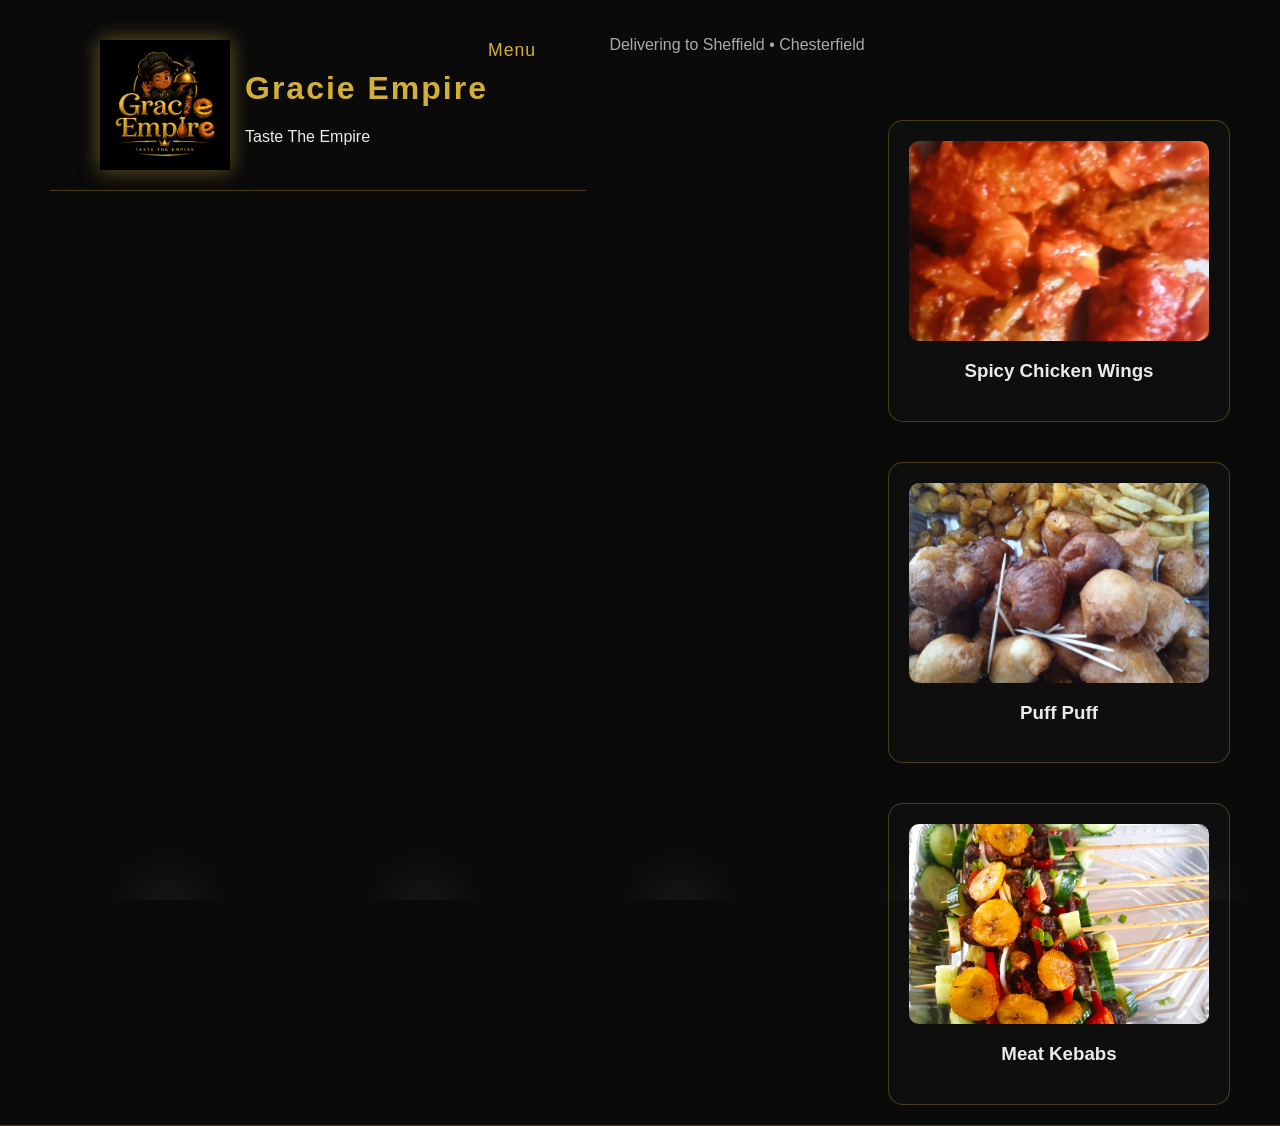
==== index.html @ 7961ef5b "Initial luxury website" ====
<!DOCTYPE html>
<html>

<head>
  <link rel="stylesheet" href="styles.css">
<head>

<body>

<header>
  <header>
  <div class="brand">
  <img src="logo.png" class="logo">
  <div>
    <h1>Gracie Empire</h1>
    <p class="tagline">Taste The Empire</p>
  </div>
</div>

<a href="menu.html">Menu</a>
</header>
 

</body>
</html>
<p class="delivery">Delivering to Sheffield • Chesterfield</p>
<section class="showcase">

  <div class="box">
    <img src="image/chickenwings.jpg">
    <h3>Spicy Chicken Wings</h3>
  </div>

  <div class="box">
    <img src="image/puffpuff.jpg">
    <h3>Puff Puff</h3>
  </div>

  <div class="box">
    <img src="image/meatkebab.jpg">
    <h3>Meat Kebabs</h3>
  </div>

</section>
<div class="smoke">
  <span></span>
  <span></span>
  <span></span>
  <span></span>
  <span></span>
</div>
---- styles.css ----
/* BASE */
body {
  background: #0a0a0a;
  color: #eaeaea;
  font-family: 'Poppins', sans-serif;
  margin: 0;
}

/* HEADER */
header {
  display: flex;
  justify-content: space-between;
  align-items: flex-start;  /* THIS pushes Menu up */
  padding: 20px 50px;
  border-bottom: 1px solid rgba(212,175,55,0.3);
}

header h1 {
  color: #d4af37;
  letter-spacing: 2px;
}

a {
  color: #d4af37;
  text-decoration: none;
}

/* MENU SECTION */
.menu {
  padding: 60px 40px;
  text-align: center;
}

.menu h2 {
  font-size: 2.5rem;
  color: #d4af37;
  margin-bottom: 10px;
}

.delivery {
  color: #aaa;
  margin-bottom: 40px;
}

/* GRID LAYOUT */
.menu {
  display: grid;
  grid-template-columns: repeat(auto-fit, minmax(250px, 1fr));
  gap: 40px;
}

/* ITEM CARD */
.item {
  background: rgba(255,255,255,0.02);
  padding: 20px;
  border-radius: 15px;
  border: 1px solid rgba(212,175,55,0.2);
  transition: 0.4s ease;
}

/* IMAGE */
.item img {
  width: 100%;
  height: 180px;
  object-fit: cover;
  border-radius: 10px;
  margin-bottom: 15px;
}

/* HOVER EFFECT */
.item:hover {
  transform: translateY(-10px) scale(1.03);
  border-color: #d4af37;
  box-shadow: 0 10px 30px rgba(212,175,55,0.2);
}

/* TEXT */
.item h3 {
  margin: 10px 0;
}

.item p {
  color: #ccc;
}

/* BUTTON */
button {
  margin-top: 15px;
  padding: 10px 20px;
  border: 1px solid #d4af37;
  background: transparent;
  color: #d4af37;
  cursor: pointer;
  transition: 0.3s;
}

button:hover {
  background: #d4af37;
  color: black;
}

/* DISABLED */
.order-btn:disabled {
  opacity: 0.4;
  cursor: not-allowed;
}

/* FADE IN ANIMATION */
.item {
  opacity: 0;
  transform: translateY(40px);
  animation: fadeUp 0.8s ease forwards;
}

.item:nth-child(2) { animation-delay: 0.2s; }
.item:nth-child(3) { animation-delay: 0.4s; }
.item:nth-child(4) { animation-delay: 0.6s; }

@keyframes fadeUp {
  to {
    opacity: 1;
    transform: translateY(0);
  }
}
/* SHOWCASE SECTION */
.showcase {
  display: flex;
  flex-direction: column;
  align-items: center;   /* CENTER HORIZONTALLY */
  justify-content: center;
  gap: 40px;
  margin-top: 100px;
}

/* BOX STYLE */
.box {
  background: rgba(255,255,255,0.02);
  border: 1px solid rgba(212,175,55,0.3);
  border-radius: 15px;
  padding: 20px;
  width: 300px;
  text-align: center;
  transition: 0.3s;
}

/* IMAGE */
.box img {
  width: 100%;
  height: 200px;
  object-fit: cover;
  border-radius: 10px;
}

/* TITLE */
.box h3 {
  margin-top: 15px;
}

/* HOVER EFFECT */
.box:hover {
  transform: translateY(-8px);
  border-color: #d4af37;
  box-shadow: 0 10px 25px rgba(212,175,55,0.2);
}
/* SMOKE CONTAINER */
.smoke {
  position: fixed;
  bottom: 0;
  left: 0;
  width: 100%;
  height: 100%;
  pointer-events: none;
  overflow: hidden;
  z-index: 0;
}

/* SMOKE PARTICLES */
.smoke span {
  position: absolute;
  bottom: -50px;
  width: 80px;
  height: 80px;
  background: rgba(255,255,255,0.05);
  border-radius: 50%;
  filter: blur(20px);
  animation: rise 12s infinite ease-in;
}

/* CREATE MULTIPLE SMOKE BUBBLES */
.smoke span:nth-child(1) { left: 10%; animation-delay: 0s; }
.smoke span:nth-child(2) { left: 30%; animation-delay: 2s; }
.smoke span:nth-child(3) { left: 50%; animation-delay: 4s; }
.smoke span:nth-child(4) { left: 70%; animation-delay: 6s; }
.smoke span:nth-child(5) { left: 90%; animation-delay: 8s; }

/* ANIMATION */
@keyframes rise {
  0% {
    transform: translateY(0) scale(1);
    opacity: 0;
  }
  20% {
    opacity: 0.4;
  }
  100% {
    transform: translateY(-800px) scale(2);
    opacity: 0;
  }
}
.brand {
  display: flex;
  align-items: center;
  gap: 15px;
}

 .logo {
  width: 160px;   /* bigger than text now */
  height: auto;
 object-fit: contain;
}
.logo {
  width: 150px;
}
header a {
  font-size: 1.1rem;
  color: #d4af37;
  letter-spacing: 1px;
  transition: 0.3s;
}

header a:hover {
  color: white;
}
.logo {
  width: 130px;
  filter: drop-shadow(0 0 10px rgba(212,175,55,0.5));
}
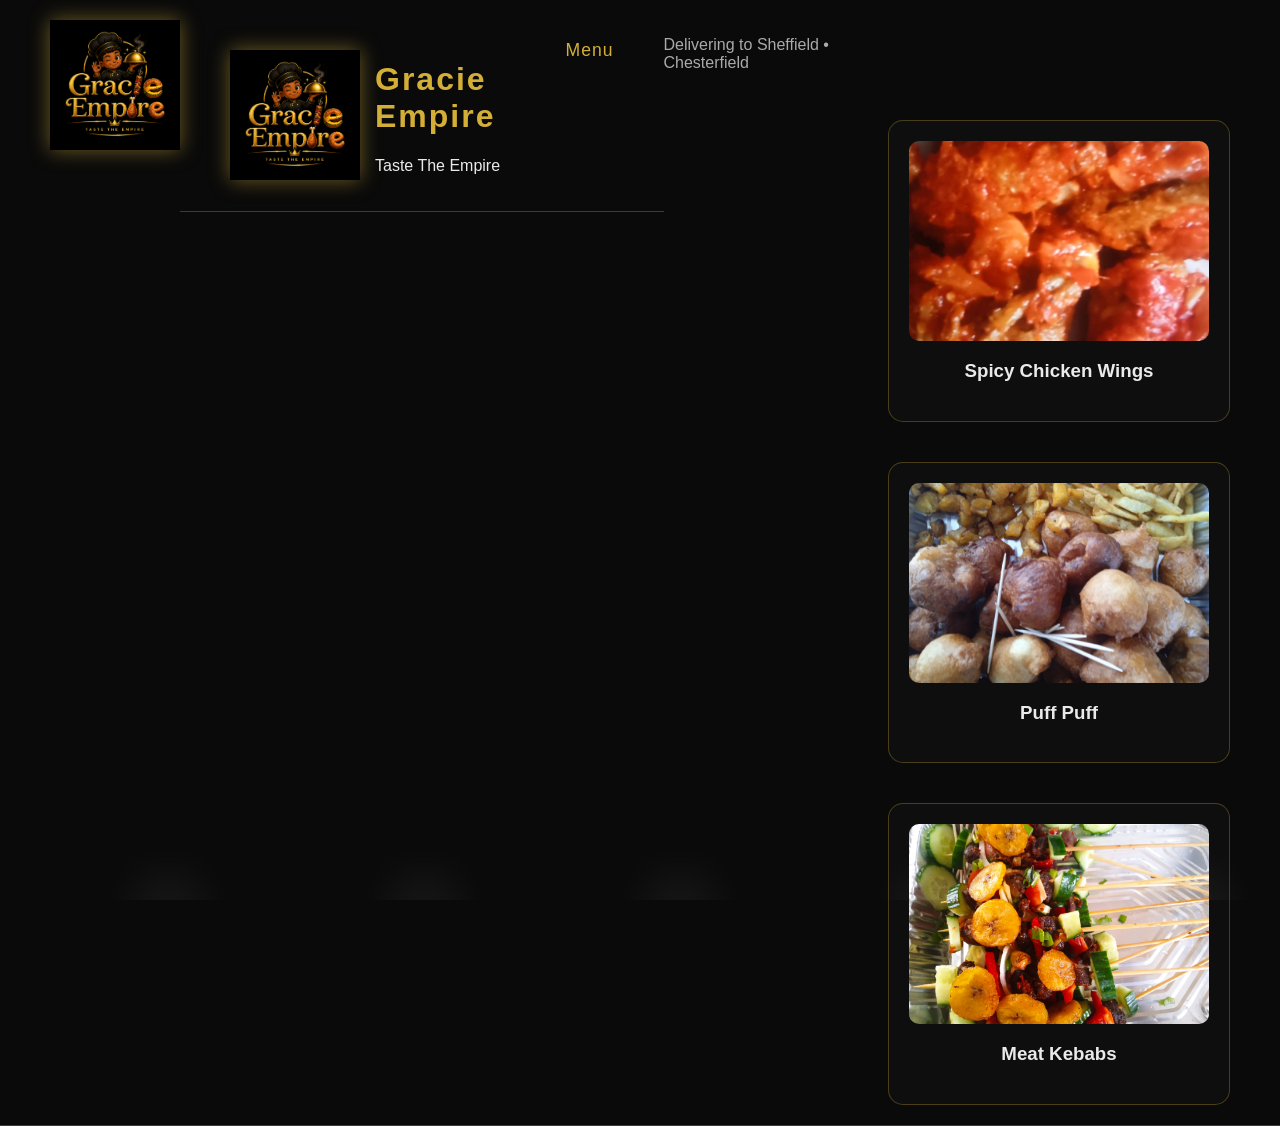
==== commit 3e4d5235: "Update pages" ====
--- a/index.html
+++ b/index.html
@@ -4,10 +4,12 @@
 <head>
   <link rel="stylesheet" href="styles.css">
 <head>
-
+<meta name="viewport" content="width=device-width, initial-scale=1.0">
+<meta name="viewport" content="width=device-width, initial-scale=1.0">
 <body>
 
 <header>
+  <img src="logo.png" class="logo" onclick="logoClick()">
   <header>
   <div class="brand">
   <img src="logo.png" class="logo">
--- a/styles.css
+++ b/styles.css
@@ -234,4 +234,97 @@
 .logo {
   width: 130px;
   filter: drop-shadow(0 0 10px rgba(212,175,55,0.5));
+}
+/* MOBILE RESPONSIVE */
+@media (max-width: 768px) {
+
+  /* HEADER STACK */
+  header {
+    flex-direction: column;
+    align-items: center;
+    text-align: center;
+    gap: 10px;
+  }
+
+  /* LOGO BIGGER + CENTER */
+  .brand {
+    flex-direction: column;
+    align-items: center;
+  }
+
+  .logo {
+    width: 120px;
+  }
+
+  /* TITLE */
+  .brand h1 {
+    font-size: 1.5rem;
+  }
+
+  /* MENU LINK */
+  header a {
+    margin-top: 5px;
+  }
+
+  /* HERO TEXT */
+  .hero h2 {
+    font-size: 2rem;
+  }
+
+  .hero p {
+    font-size: 0.9rem;
+  }
+
+  /* BUTTON */
+  .btn {
+    padding: 10px 20px;
+  }
+
+  /* MENU GRID → STACK */
+  .menu {
+    grid-template-columns: 1fr; /* ONE COLUMN */
+    padding: 30px 20px;
+  }
+
+  /* BOXES FULL WIDTH */
+  .item {
+    width: 100%;
+  }
+
+  /* IMAGES */
+  .item img {
+    height: 200px;
+  }
+
+  /* SHOWCASE FIX */
+  .showcase {
+    padding: 20px;
+  }
+
+  .box {
+    width: 100%;
+  }
+}
+@media (max-width: 768px) {
+
+  .menu {
+    display: flex !important;
+    flex-direction: column;
+    padding: 20px;
+  }
+
+  .item {
+    width: 100%;
+    margin-bottom: 30px;
+  }
+
+  .item img {
+    width: 100%;
+    height: 220px;
+  }
+
+  .order-btn {
+    width: 100%;
+    padding: 14px;
+  }
 }
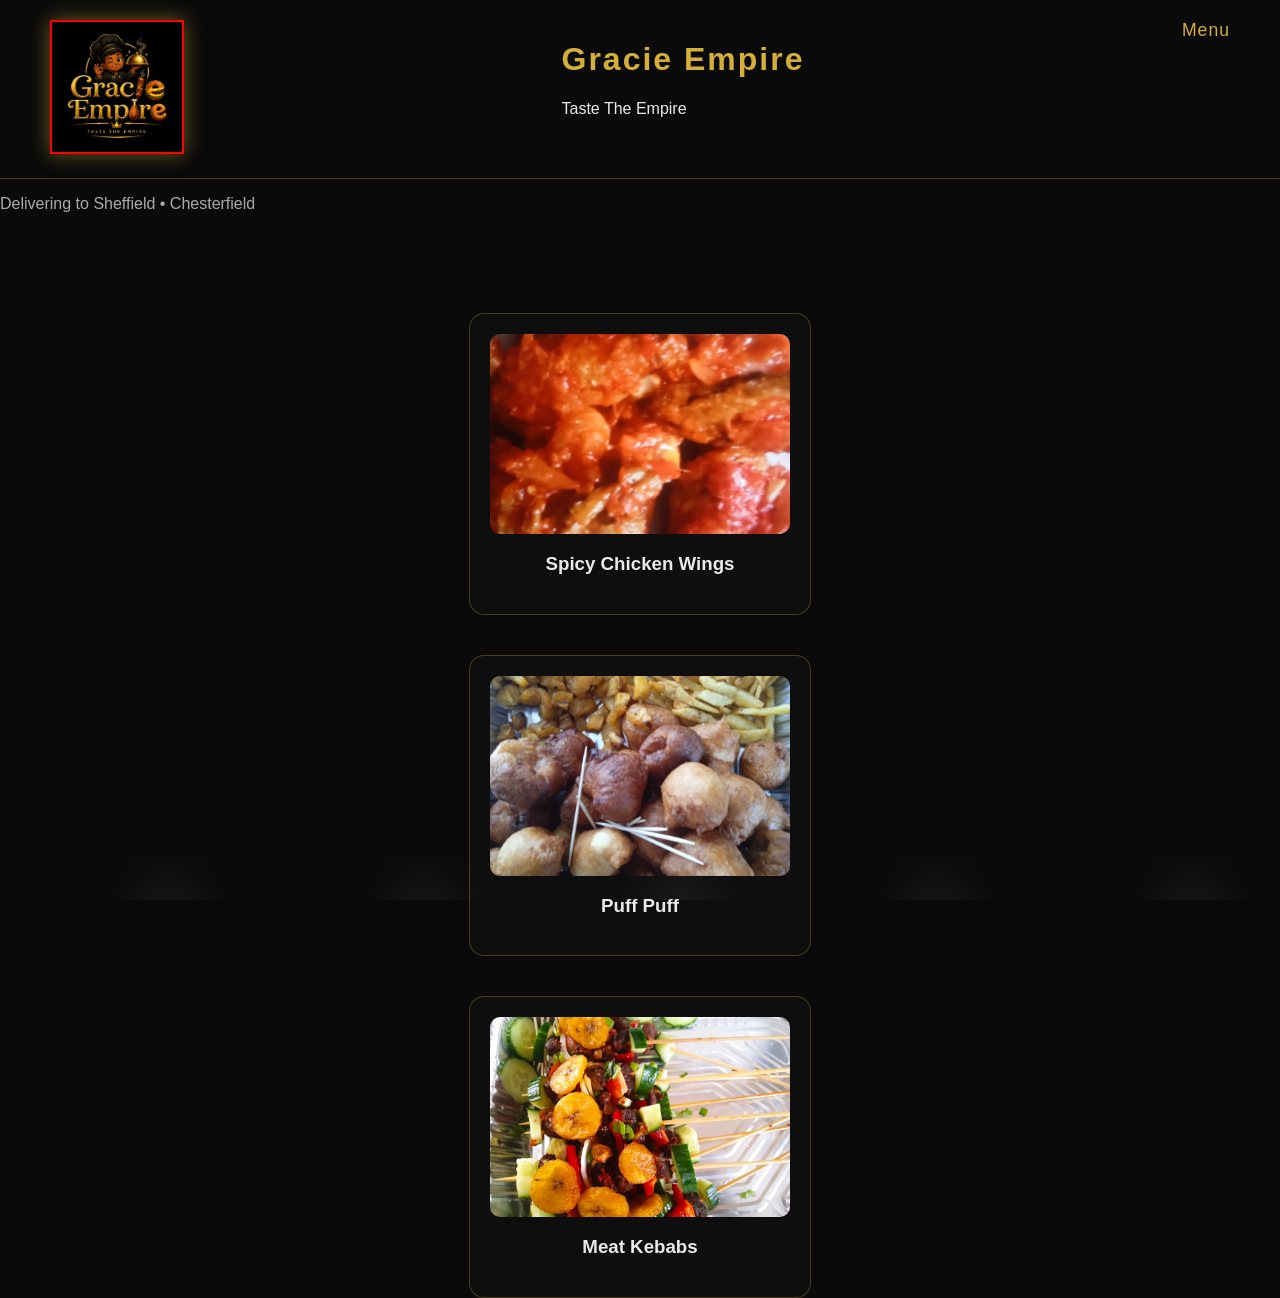
==== commit 53caafe2: "Update index" ====
--- a/index.html
+++ b/index.html
@@ -9,10 +9,9 @@
 <body>
 
 <header>
-  <img src="logo.png" class="logo" onclick="logoClick()">
-  <header>
-  <div class="brand">
+ <div class="logo-box" onclick="logoClick()">
   <img src="logo.png" class="logo">
+</div>
   <div>
     <h1>Gracie Empire</h1>
     <p class="tagline">Taste The Empire</p>
--- a/styles.css
+++ b/styles.css
@@ -327,4 +327,46 @@
     width: 100%;
     padding: 14px;
   }
+}
+@media (max-width: 768px) {
+
+  /* FORCE 1 COLUMN (THIS IS THE MAIN FIX) */
+  .menu {
+    display: grid !important;
+    grid-template-columns: 1fr !important; /* ONE BIG COLUMN */
+    padding: 20px !important;
+    gap: 25px;
+  }
+
+  /* MAKE CARDS FULL WIDTH */
+  .item {
+    width: 100% !important;
+    max-width: 100% !important;
+  }
+
+  /* BIGGER IMAGES */
+  .item img {
+    width: 100%;
+    height: 260px;
+    object-fit: cover;
+  }
+
+  /* BIGGER TEXT */
+  .item h3 {
+    font-size: 1.6rem;
+  }
+
+  .item p {
+    font-size: 1.2rem;
+  }
+
+  /* BIG BUTTON */
+  .order-btn {
+    width: 100%;
+    padding: 16px;
+    font-size: 1.1rem;
+  }
+}
+.logo {
+  border: 2px solid red;
 }
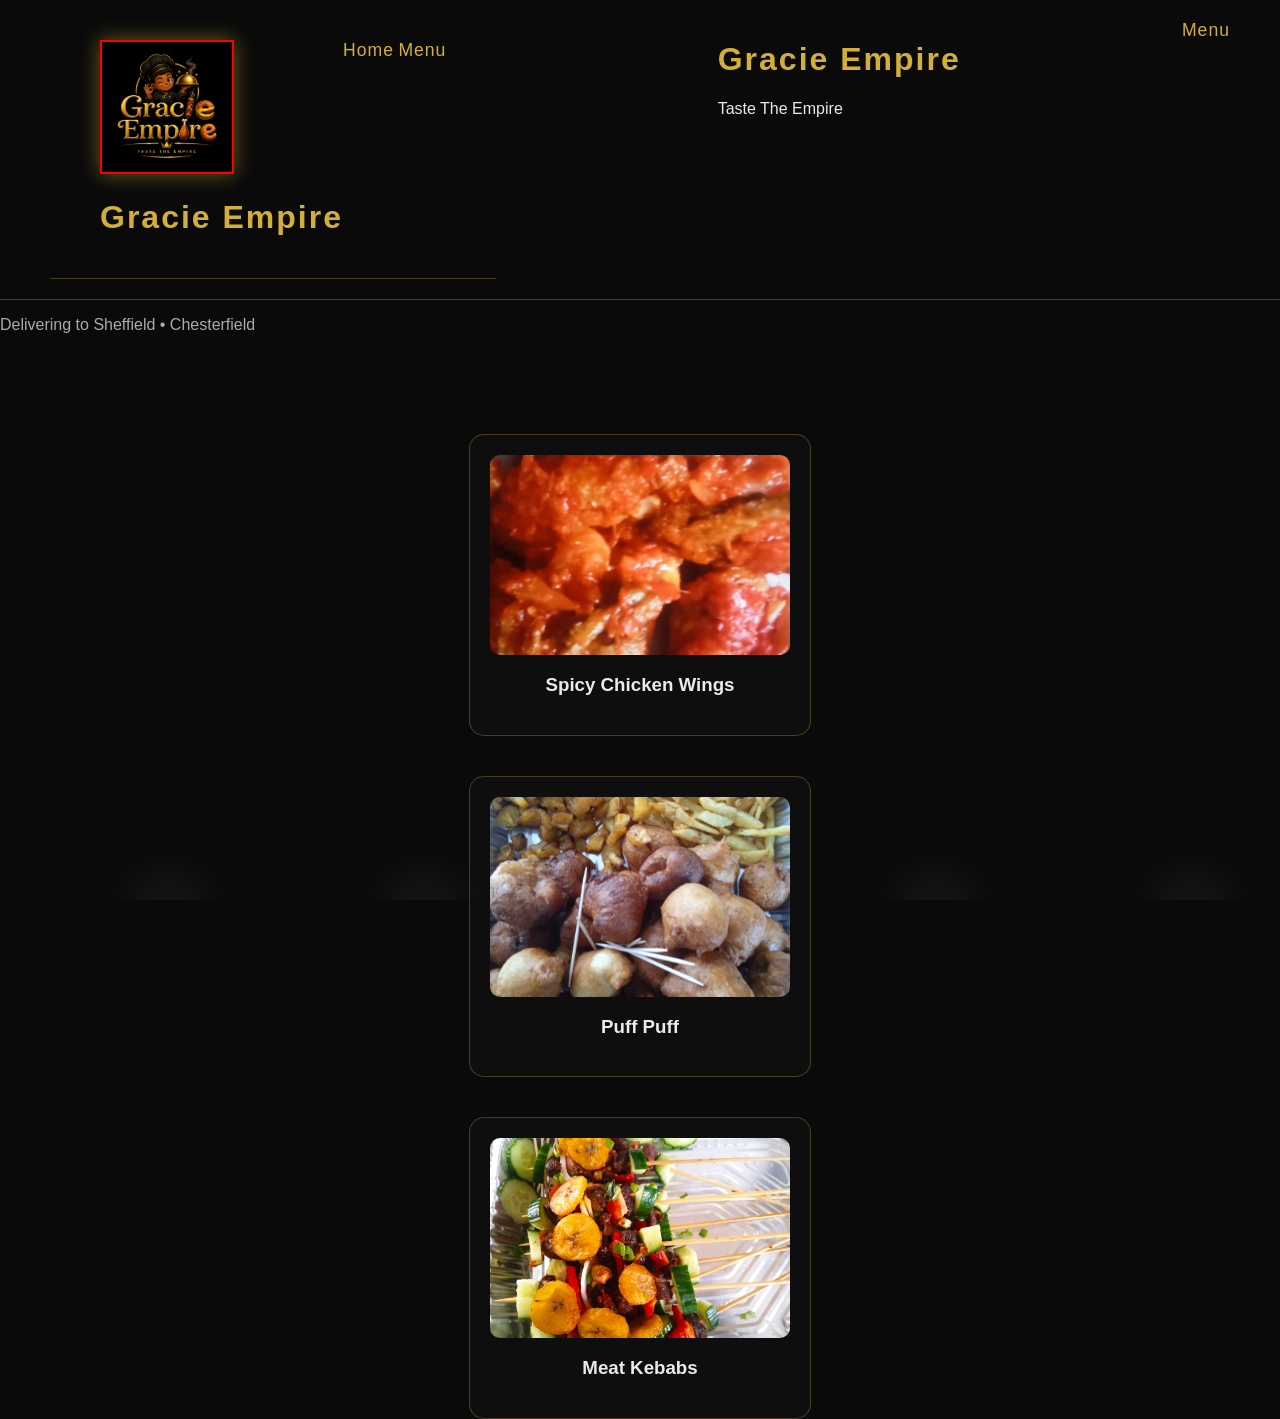
==== commit abe7ebec: "Update pages" ====
--- a/index.html
+++ b/index.html
@@ -9,8 +9,18 @@
 <body>
 
 <header>
- <div class="logo-box" onclick="logoClick()">
-  <img src="logo.png" class="logo">
+ <header class="header" onclick="headerClick(event)">
+  <div class="left">
+    <img src="logo.png" class="logo">
+    <h1 class="brand">Gracie Empire</h1>
+  </div>
+
+  <nav class="nav">
+    <a href="index.html">Home</a>
+    <a href="menu.html">Menu</a>
+  </nav>
+</header>
+
 </div>
   <div>
     <h1>Gracie Empire</h1>
--- a/styles.css
+++ b/styles.css
@@ -369,4 +369,11 @@
 }
 .logo {
   border: 2px solid red;
+}
+.logo-box {
+  cursor: pointer;
+  display: inline-block;
+}
+.header {
+  cursor: pointer;
 }
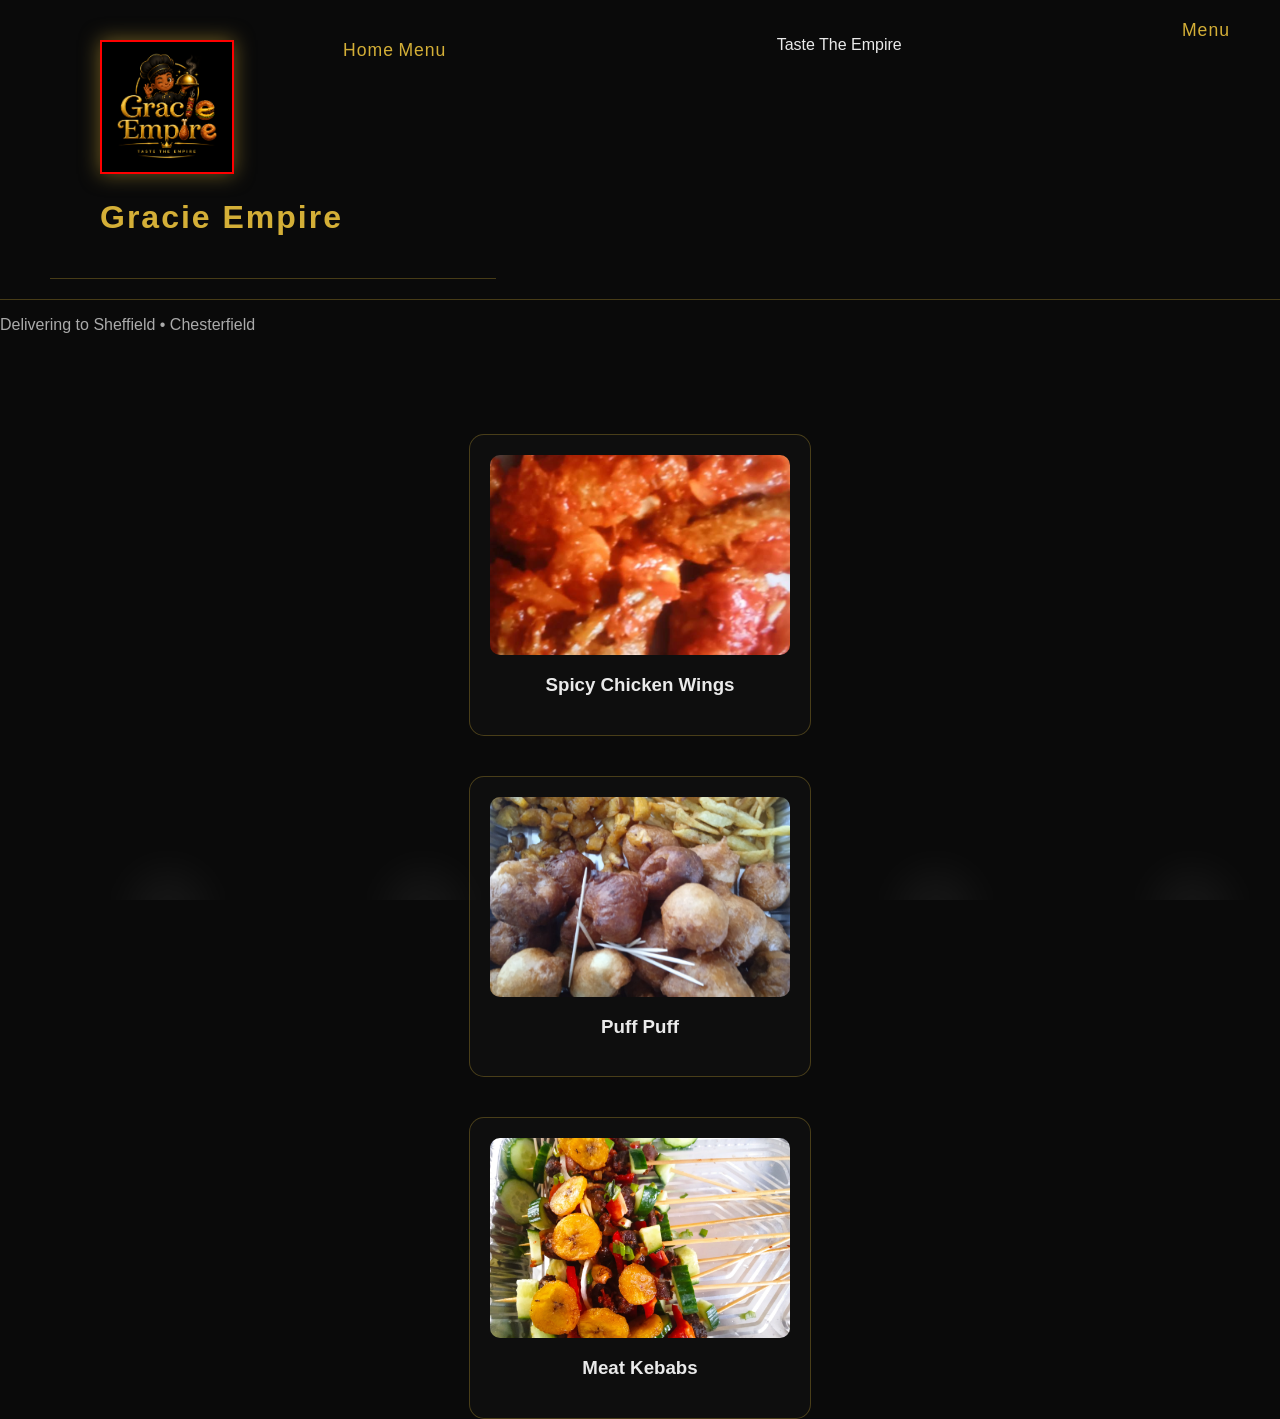
==== commit 1caeb887: "Update pages" ====
--- a/index.html
+++ b/index.html
@@ -23,7 +23,6 @@
 
 </div>
   <div>
-    <h1>Gracie Empire</h1>
     <p class="tagline">Taste The Empire</p>
   </div>
 </div>
--- a/styles.css
+++ b/styles.css
@@ -343,14 +343,6 @@
     width: 100% !important;
     max-width: 100% !important;
   }
-
-  /* BIGGER IMAGES */
-  .item img {
-    width: 100%;
-    height: 260px;
-    object-fit: cover;
-  }
-
   /* BIGGER TEXT */
   .item h3 {
     font-size: 1.6rem;
